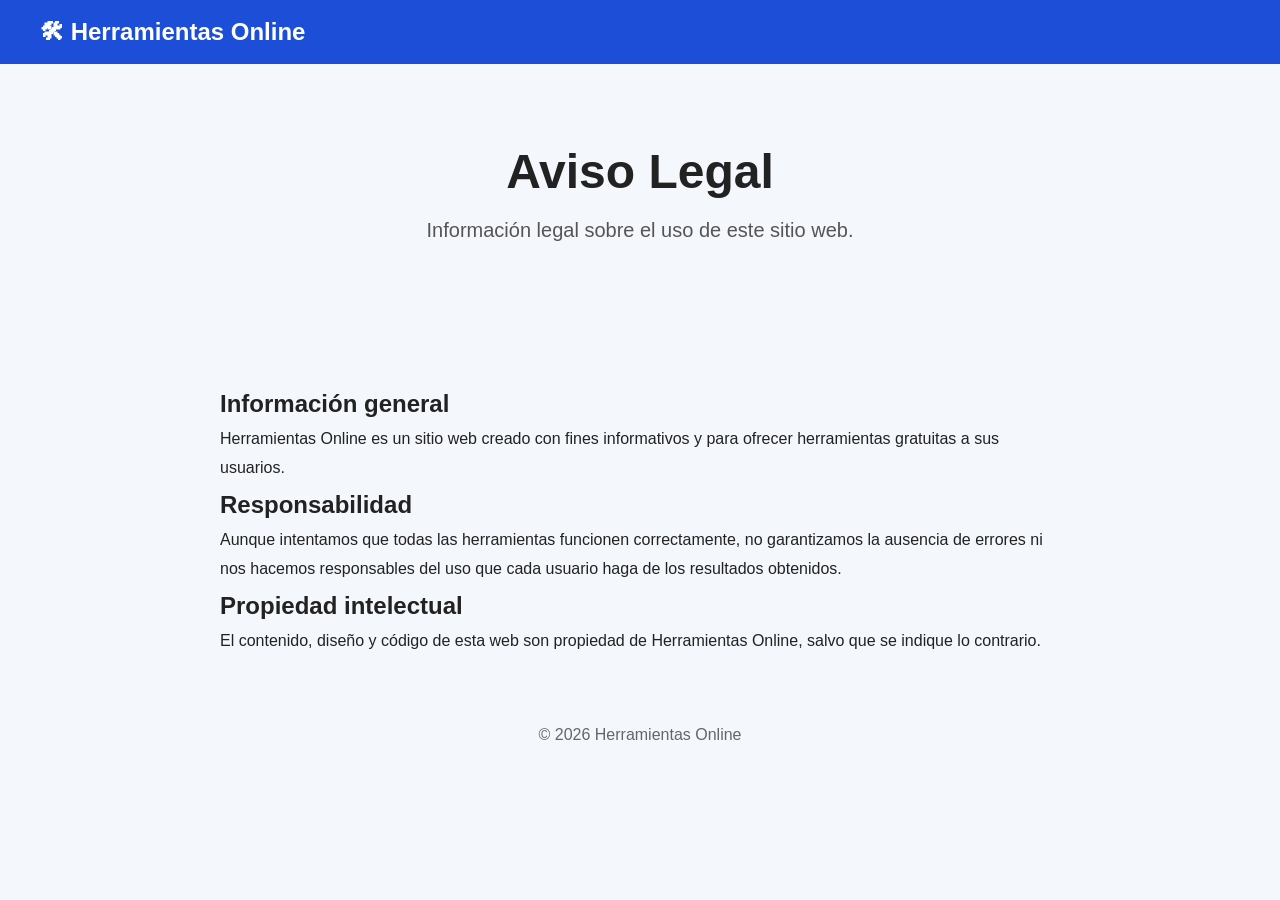
==== aviso-legal.html @ 1df258f4 "Create aviso-legal.html" ====
<!DOCTYPE html>
<html lang="es">
<head>
<meta charset="UTF-8">
<meta name="viewport" content="width=device-width, initial-scale=1.0">
<title>Aviso Legal | Herramientas Online</title>
<meta name="description" content="Aviso legal de Herramientas Online.">
<link rel="stylesheet" href="style.css">
</head>

<body>

<nav>
<div class="logo">
<a href="index.html" style="color:white;text-decoration:none;">
🛠 Herramientas Online
</a>
</div>
</nav>

<header class="hero">
<h1>Aviso Legal</h1>
<p>Información legal sobre el uso de este sitio web.</p>
</header>

<section style="max-width:900px;margin:auto;padding:30px;line-height:1.8;">

<h2>Información general</h2>

<p>
Herramientas Online es un sitio web creado con fines informativos y para ofrecer herramientas gratuitas a sus usuarios.
</p>

<h2>Responsabilidad</h2>

<p>
Aunque intentamos que todas las herramientas funcionen correctamente, no garantizamos la ausencia de errores ni nos hacemos responsables del uso que cada usuario haga de los resultados obtenidos.
</p>

<h2>Propiedad intelectual</h2>

<p>
El contenido, diseño y código de esta web son propiedad de Herramientas Online, salvo que se indique lo contrario.
</p>

</section>

<footer>
<p>© 2026 Herramientas Online</p>
</footer>

</body>
</html>
---- style.css ----
*{
    margin:0;
    padding:0;
    box-sizing:border-box;
}

body{
    font-family:Arial,Helvetica,sans-serif;
    background:#f4f7fb;
    color:#222;
}

nav{
    background:#1d4ed8;
    color:#fff;
    padding:18px 40px;
    position:sticky;
    top:0;
}

.logo{
    font-size:24px;
    font-weight:bold;
}

.hero{
    text-align:center;
    padding:80px 20px;
}

.hero h1{
    font-size:48px;
    margin-bottom:20px;
}

.hero p{
    font-size:20px;
    color:#555;
    margin-bottom:30px;
}

#buscar{
    width:90%;
    max-width:600px;
    padding:15px;
    font-size:18px;
    border-radius:10px;
    border:1px solid #ccc;
}

.grid{
    display:grid;
    grid-template-columns:repeat(auto-fit,minmax(260px,1fr));
    gap:25px;
    padding:50px;
}

.card{
    background:white;
    border-radius:15px;
    padding:25px;
    box-shadow:0 10px 25px rgba(0,0,0,.08);
    transition:.25s;
}

.card:hover{
    transform:translateY(-8px);
}

.card h2{
    margin-bottom:15px;
}

.card p{
    color:#666;
    margin-bottom:20px;
}

button{
    background:#2563eb;
    color:white;
    border:none;
    padding:12px 20px;
    border-radius:8px;
    cursor:pointer;
}

button:hover{
    background:#1d4ed8;
}

footer{
    text-align:center;
    padding:40px;
    color:#666;
}

@media(max-width:768px){
    .hero h1{
        font-size:34px;
    }

    .hero p{
        font-size:18px;
    }

    .grid{
        padding:20px;
    }
}
.logo{
    display:flex;
    align-items:center;
    gap:12px;
    font-size:24px;
    font-weight:bold;
}

.logo img{
    width:45px;
    height:45px;
    border-radius:10px;
}
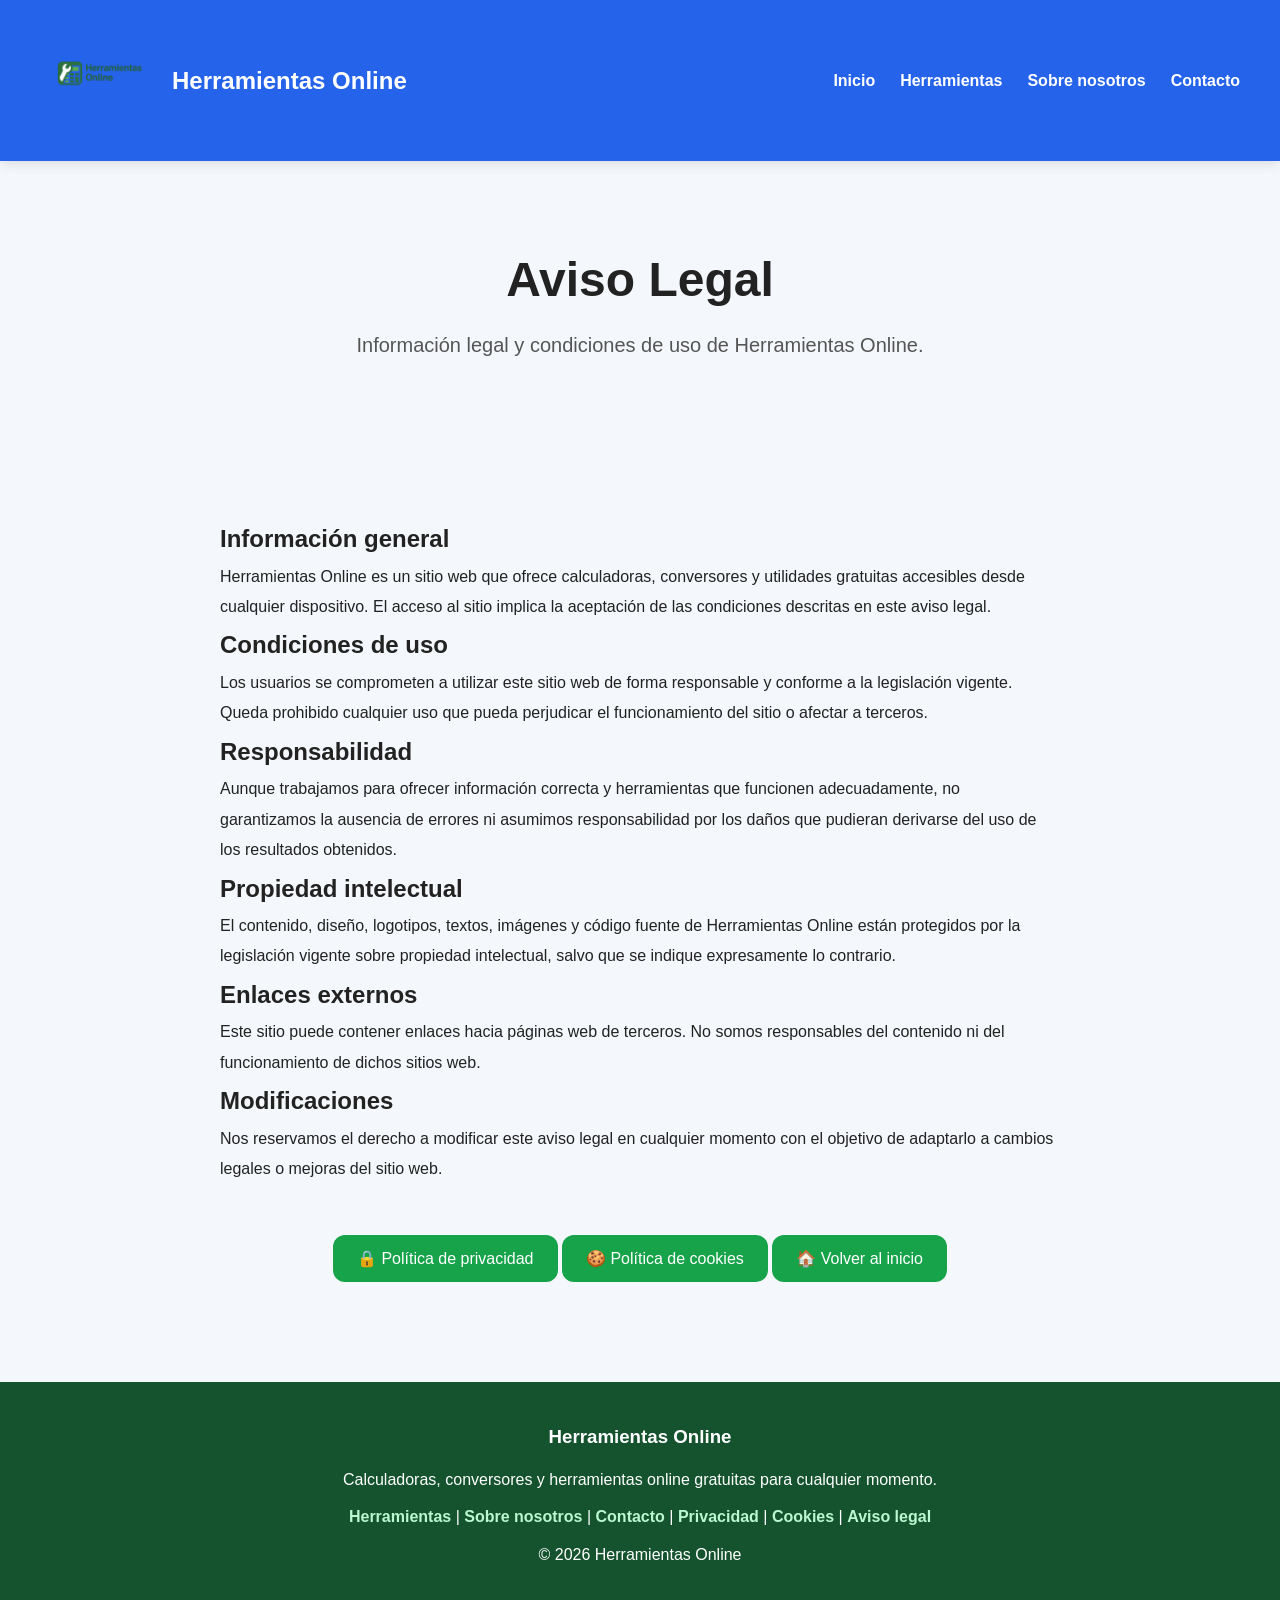
==== commit e3c4a633: "Update aviso-legal.html" ====
--- a/aviso-legal.html
+++ b/aviso-legal.html
@@ -1,53 +1,176 @@
 <!DOCTYPE html>
 <html lang="es">
 <head>
+
 <meta charset="UTF-8">
 <meta name="viewport" content="width=device-width, initial-scale=1.0">
+
 <title>Aviso Legal | Herramientas Online</title>
-<meta name="description" content="Aviso legal de Herramientas Online.">
+
+<meta name="description" content="Consulta el aviso legal de Herramientas Online y las condiciones de uso del sitio web.">
+
+<meta name="keywords" content="aviso legal, condiciones de uso, herramientas online">
+
 <link rel="stylesheet" href="style.css">
+<link rel="icon" type="image/png" href="favicon.png">
+
 </head>
 
 <body>
 
-<nav>
+<nav class="navbar">
+
 <div class="logo">
-<a href="index.html" style="color:white;text-decoration:none;">
-🛠 Herramientas Online
+
+<a href="index.html">
+<img src="logo.png" alt="Herramientas Online">
 </a>
+
+<span>Herramientas Online</span>
+
 </div>
+
+<ul class="menu">
+
+<li><a href="index.html">Inicio</a></li>
+
+<li><a href="todas-las-herramientas.html">Herramientas</a></li>
+
+<li><a href="sobre-nosotros.html">Sobre nosotros</a></li>
+
+<li><a href="contacto.html">Contacto</a></li>
+
+</ul>
+
 </nav>
 
 <header class="hero">
+
 <h1>Aviso Legal</h1>
-<p>Información legal sobre el uso de este sitio web.</p>
+
+<p>
+Información legal y condiciones de uso de Herramientas Online.
+</p>
+
 </header>
 
-<section style="max-width:900px;margin:auto;padding:30px;line-height:1.8;">
+<section style="max-width:900px;margin:auto;padding:30px;line-height:1.9;">
 
 <h2>Información general</h2>
 
 <p>
-Herramientas Online es un sitio web creado con fines informativos y para ofrecer herramientas gratuitas a sus usuarios.
+Herramientas Online es un sitio web que ofrece calculadoras, conversores y utilidades gratuitas accesibles desde cualquier dispositivo. El acceso al sitio implica la aceptación de las condiciones descritas en este aviso legal.
+</p>
+
+<h2>Condiciones de uso</h2>
+
+<p>
+Los usuarios se comprometen a utilizar este sitio web de forma responsable y conforme a la legislación vigente. Queda prohibido cualquier uso que pueda perjudicar el funcionamiento del sitio o afectar a terceros.
 </p>
 
 <h2>Responsabilidad</h2>
 
 <p>
-Aunque intentamos que todas las herramientas funcionen correctamente, no garantizamos la ausencia de errores ni nos hacemos responsables del uso que cada usuario haga de los resultados obtenidos.
+Aunque trabajamos para ofrecer información correcta y herramientas que funcionen adecuadamente, no garantizamos la ausencia de errores ni asumimos responsabilidad por los daños que pudieran derivarse del uso de los resultados obtenidos.
 </p>
 
 <h2>Propiedad intelectual</h2>
 
 <p>
-El contenido, diseño y código de esta web son propiedad de Herramientas Online, salvo que se indique lo contrario.
+El contenido, diseño, logotipos, textos, imágenes y código fuente de Herramientas Online están protegidos por la legislación vigente sobre propiedad intelectual, salvo que se indique expresamente lo contrario.
+</p>
+
+<h2>Enlaces externos</h2>
+
+<p>
+Este sitio puede contener enlaces hacia páginas web de terceros. No somos responsables del contenido ni del funcionamiento de dichos sitios web.
+</p>
+
+<h2>Modificaciones</h2>
+
+<p>
+Nos reservamos el derecho a modificar este aviso legal en cualquier momento con el objetivo de adaptarlo a cambios legales o mejoras del sitio web.
+</p>
+
+<p style="text-align:center;margin-top:50px;">
+
+<a href="privacidad.html">
+<button>🔒 Política de privacidad</button>
+</a>
+
+<a href="cookies.html">
+<button>🍪 Política de cookies</button>
+</a>
+
+<a href="index.html">
+<button>🏠 Volver al inicio</button>
+</a>
+
 </p>
 
 </section>
 
 <footer>
+
+<h3>Herramientas Online</h3>
+
+<p>
+Calculadoras, conversores y herramientas online gratuitas para cualquier momento.
+</p>
+
+<p>
+
+<a href="todas-las-herramientas.html">Herramientas</a> |
+
+<a href="sobre-nosotros.html">Sobre nosotros</a> |
+
+<a href="contacto.html">Contacto</a> |
+
+<a href="privacidad.html">Privacidad</a> |
+
+<a href="cookies.html">Cookies</a> |
+
+<a href="aviso-legal.html">Aviso legal</a>
+
+</p>
+
 <p>© 2026 Herramientas Online</p>
+
 </footer>
+
+<button id="subir">⬆️</button>
+
+<script>
+
+const boton=document.getElementById("subir");
+
+window.onscroll=function(){
+
+if(window.scrollY>300){
+
+boton.style.display="block";
+
+}else{
+
+boton.style.display="none";
+
+}
+
+};
+
+boton.onclick=function(){
+
+window.scrollTo({
+
+top:0,
+
+behavior:"smooth"
+
+});
+
+};
+
+</script>
 
 </body>
 </html>
--- a/style.css
+++ b/style.css
@@ -1,123 +1,834 @@
+/* =======================================================
+   RESET
+======================================================= */
+
 *{
     margin:0;
     padding:0;
     box-sizing:border-box;
 }
 
+/* =======================================================
+   VARIABLES
+======================================================= */
+
+:root{
+
+    --verde:#16a34a;
+    --verde-hover:#15803d;
+
+    --azul:#2563eb;
+    --azul-hover:#1d4ed8;
+
+    --gris:#555;
+    --texto:#222;
+
+    --fondo:#f4f7fb;
+    --blanco:#ffffff;
+
+    --radio:16px;
+
+    --sombra:0 8px 20px rgba(0,0,0,.08);
+
+}
+
+/* =======================================================
+   BODY
+======================================================= */
+
 body{
+
     font-family:Arial,Helvetica,sans-serif;
-    background:#f4f7fb;
-    color:#222;
-}
-
-nav{
-    background:#1d4ed8;
-    color:#fff;
-    padding:18px 40px;
+
+    background:var(--fondo);
+
+    color:var(--texto);
+
+    line-height:1.6;
+
+}
+
+/* =======================================================
+   ENLACES
+======================================================= */
+
+a{
+
+    text-decoration:none;
+
+}
+
+/* =======================================================
+   NAVBAR
+======================================================= */
+
+.navbar{
+
     position:sticky;
+
     top:0;
+
+    z-index:1000;
+
+    display:flex;
+
+    justify-content:space-between;
+
+    align-items:center;
+
+    padding:15px 40px;
+
+    background:var(--azul);
+
+    box-shadow:0 2px 12px rgba(0,0,0,.12);
+
+    flex-wrap:wrap;
+
 }
 
 .logo{
+
+    display:flex;
+
+    align-items:center;
+
+    gap:12px;
+
     font-size:24px;
+
     font-weight:bold;
-}
+
+    color:white;
+
+}
+
+.logo img{
+
+    width:120px;
+
+    height:auto;
+
+}
+
+.menu{
+
+    display:flex;
+
+    list-style:none;
+
+    gap:25px;
+
+}
+
+.menu a{
+
+    color:white;
+
+    font-weight:bold;
+
+    transition:.3s;
+
+}
+
+.menu a:hover{
+
+    color:#bbf7d0;
+
+}
+
+/* =======================================================
+   HERO
+======================================================= */
 
 .hero{
+
     text-align:center;
-    padding:80px 20px;
+
+    padding:90px 20px;
+
 }
 
 .hero h1{
+
     font-size:48px;
+
     margin-bottom:20px;
+
+    line-height:1.2;
+
 }
 
 .hero p{
+
     font-size:20px;
-    color:#555;
-    margin-bottom:30px;
-}
+
+    color:var(--gris);
+
+    max-width:850px;
+
+    margin:auto;
+
+    margin-bottom:35px;
+
+}
+
+/* =======================================================
+   BOTONES
+======================================================= */
+
+button{
+
+    background:var(--verde);
+
+    color:white;
+
+    border:none;
+
+    padding:14px 24px;
+
+    border-radius:12px;
+
+    cursor:pointer;
+
+    font-size:16px;
+
+    transition:.3s;
+
+}
+
+button:hover{
+
+    background:var(--verde-hover);
+
+    transform:translateY(-2px);
+
+}
+
+/* =======================================================
+   BOTONES HERO
+======================================================= */
+
+.hero-buttons{
+
+    display:flex;
+
+    justify-content:center;
+
+    gap:20px;
+
+    margin:30px 0;
+
+    flex-wrap:wrap;
+
+}
+
+/* =======================================================
+   BUSCADOR
+======================================================= */
 
 #buscar{
+
     width:90%;
-    max-width:600px;
-    padding:15px;
+
+    max-width:650px;
+
+    padding:16px;
+
+    border-radius:12px;
+
+    border:1px solid #ddd;
+
+    font-size:17px;
+
+    outline:none;
+
+    transition:.3s;
+
+}
+
+#buscar:focus{
+
+    border-color:var(--verde);
+
+    box-shadow:0 0 10px rgba(22,163,74,.2);
+
+}
+
+/* =======================================================
+   CATEGORÍAS
+======================================================= */
+
+.categorias{
+
+    display:flex;
+
+    justify-content:center;
+
+    flex-wrap:wrap;
+
+    gap:15px;
+
+    margin:35px 0;
+
+}
+
+.categoria{
+
+    background:var(--verde);
+
+    color:white;
+
+    border-radius:30px;
+
+    padding:12px 22px;
+
+    transition:.3s;
+
+}
+
+.categoria:hover{
+
+    background:var(--verde-hover);
+
+    transform:scale(1.05);
+
+}
+
+/* =======================================================
+   GRID PRINCIPAL
+======================================================= */
+
+.grid{
+
+    display:grid;
+
+    grid-template-columns:repeat(auto-fit,minmax(270px,1fr));
+
+    gap:30px;
+
+    padding:60px 40px;
+
+}
+/* =======================================================
+   TARJETAS
+======================================================= */
+
+.card{
+
+    background:var(--blanco);
+
+    border-radius:var(--radio);
+
+    box-shadow:var(--sombra);
+
+    padding:25px;
+
+    display:flex;
+
+    flex-direction:column;
+
+    justify-content:space-between;
+
+    min-height:230px;
+
+    transition:.3s;
+
+}
+
+.card:hover{
+
+    transform:translateY(-8px);
+
+    box-shadow:0 16px 35px rgba(0,0,0,.15);
+
+}
+
+.card h2{
+
+    color:var(--verde);
+
+    margin-bottom:15px;
+
+    font-size:24px;
+
+}
+
+.card p{
+
+    color:var(--gris);
+
+    margin-bottom:20px;
+
+    flex:1;
+
+}
+
+.card button{
+
+    width:100%;
+
+}
+
+/* =======================================================
+   ESTADÍSTICAS
+======================================================= */
+
+.estadisticas{
+
+    display:flex;
+
+    justify-content:center;
+
+    gap:30px;
+
+    flex-wrap:wrap;
+
+    padding:20px;
+
+    margin:30px 0 60px;
+
+}
+
+.dato{
+
+    background:var(--blanco);
+
+    width:180px;
+
+    padding:25px;
+
+    text-align:center;
+
+    border-radius:var(--radio);
+
+    box-shadow:var(--sombra);
+
+    transition:.3s;
+
+}
+
+.dato:hover{
+
+    transform:translateY(-5px);
+
+}
+
+.dato h2{
+
+    font-size:42px;
+
+    color:var(--verde);
+
+}
+
+.dato p{
+
+    margin-top:10px;
+
+    color:var(--gris);
+
+}
+
+/* =======================================================
+   PRESENTACIÓN
+======================================================= */
+
+.presentacion{
+
+    max-width:900px;
+
+    margin:70px auto;
+
+    padding:20px;
+
+    text-align:center;
+
+}
+
+.presentacion h2{
+
+    font-size:34px;
+
+    color:var(--verde);
+
+    margin-bottom:20px;
+
+}
+
+.presentacion p{
+
     font-size:18px;
+
+    color:var(--gris);
+
+}
+
+/* =======================================================
+   VENTAJAS
+======================================================= */
+
+.ventajas{
+
+    padding:60px 20px;
+
+    text-align:center;
+
+}
+
+.ventajas-grid{
+
+    display:grid;
+
+    grid-template-columns:repeat(auto-fit,minmax(260px,1fr));
+
+    gap:25px;
+
+    margin-top:40px;
+
+}
+
+.ventaja{
+
+    background:var(--blanco);
+
+    padding:25px;
+
+    border-radius:var(--radio);
+
+    box-shadow:var(--sombra);
+
+    transition:.3s;
+
+}
+
+.ventaja:hover{
+
+    transform:translateY(-6px);
+
+}
+
+.ventaja h3{
+
+    color:var(--verde);
+
+    margin-bottom:15px;
+
+}
+
+/* =======================================================
+   ÚLTIMAS HERRAMIENTAS
+======================================================= */
+
+.ultimas{
+
+    padding:60px 20px;
+
+}
+
+.ultimas h2{
+
+    text-align:center;
+
+    margin-bottom:40px;
+
+}
+
+.ultimas-grid{
+
+    display:grid;
+
+    grid-template-columns:repeat(auto-fit,minmax(260px,1fr));
+
+    gap:25px;
+
+}
+
+.ultima-card{
+
+    background:var(--blanco);
+
+    border-radius:var(--radio);
+
+    box-shadow:var(--sombra);
+
+    padding:25px;
+
+    color:var(--texto);
+
+    transition:.3s;
+
+}
+
+.ultima-card:hover{
+
+    transform:translateY(-8px);
+
+}
+
+.ultima-card h3{
+
+    color:var(--verde);
+
+    margin-bottom:15px;
+
+}
+
+/* =======================================================
+   LISTAS
+======================================================= */
+
+section ul{
+
+    list-style:none;
+
+    margin-top:20px;
+
+}
+
+section ul li{
+
+    margin:12px 0;
+
+}
+
+section ul li a{
+
+    color:var(--verde);
+
+    font-weight:bold;
+
+    font-size:20px;
+
+}
+
+section ul li a:hover{
+
+    text-decoration:underline;
+
+}
+
+/* =======================================================
+   FOOTER
+======================================================= */
+
+footer{
+
+    margin-top:70px;
+
+    background:#14532d;
+
+    color:white;
+
+    text-align:center;
+
+    padding:40px 20px;
+
+}
+
+footer h3{
+
+    margin-bottom:15px;
+
+}
+
+footer p{
+
+    margin:12px 0;
+
+}
+
+footer a{
+
+    color:#bbf7d0;
+
+    font-weight:bold;
+
+}
+
+footer a:hover{
+
+    text-decoration:underline;
+
+}
+
+/* =======================================================
+   BOTÓN SUBIR
+======================================================= */
+
+#subir{
+
+    display:none;
+
+    position:fixed;
+
+    right:25px;
+
+    bottom:25px;
+
+    width:55px;
+
+    height:55px;
+
+    border-radius:50%;
+
+    background:var(--verde);
+
+    color:white;
+
+    border:none;
+
+    cursor:pointer;
+
+    font-size:22px;
+
+    box-shadow:0 6px 16px rgba(0,0,0,.25);
+
+    transition:.3s;
+
+}
+
+#subir:hover{
+
+    background:var(--verde-hover);
+
+    transform:scale(1.1);
+
+}
+
+/* =======================================================
+   RESPONSIVE
+======================================================= */
+
+@media(max-width:768px){
+
+.navbar{
+
+    flex-direction:column;
+
+    gap:20px;
+
+    padding:20px;
+
+}
+
+.menu{
+
+    justify-content:center;
+
+    flex-wrap:wrap;
+
+    gap:15px;
+
+}
+
+.logo{
+
+    flex-direction:column;
+
+    text-align:center;
+
+}
+
+.logo img{
+
+    width:90px;
+
+}
+
+.hero{
+
+    padding:70px 20px;
+
+}
+
+.hero h1{
+
+    font-size:34px;
+
+}
+
+.hero p{
+
+    font-size:18px;
+
+}
+
+.grid{
+
+    padding:25px;
+
+}
+
+.card{
+
+    min-height:auto;
+
+}
+
+.dato{
+
+    width:100%;
+
+    max-width:250px;
+
+}
+
+}
+/* ==========================================
+   CAJAS DE HERRAMIENTAS
+========================================== */
+
+.herramienta{
+
+    max-width:700px;
+
+    margin:60px auto;
+
+    background:white;
+
+    padding:35px;
+
+    border-radius:16px;
+
+    box-shadow:0 8px 20px rgba(0,0,0,.08);
+
+}
+
+.herramienta input,
+.herramienta select{
+
+    width:100%;
+
+    padding:14px;
+
+    margin:12px 0;
+
+    border:1px solid #ddd;
+
     border-radius:10px;
-    border:1px solid #ccc;
-}
-
-.grid{
-    display:grid;
-    grid-template-columns:repeat(auto-fit,minmax(260px,1fr));
-    gap:25px;
-    padding:50px;
-}
-
-.card{
-    background:white;
-    border-radius:15px;
-    padding:25px;
-    box-shadow:0 10px 25px rgba(0,0,0,.08);
-    transition:.25s;
-}
-
-.card:hover{
-    transform:translateY(-8px);
-}
-
-.card h2{
-    margin-bottom:15px;
-}
-
-.card p{
-    color:#666;
-    margin-bottom:20px;
-}
-
-button{
-    background:#2563eb;
-    color:white;
-    border:none;
-    padding:12px 20px;
-    border-radius:8px;
-    cursor:pointer;
-}
-
-button:hover{
-    background:#1d4ed8;
-}
-
-footer{
-    text-align:center;
-    padding:40px;
-    color:#666;
-}
-
-@media(max-width:768px){
-    .hero h1{
-        font-size:34px;
-    }
-
-    .hero p{
-        font-size:18px;
-    }
-
-    .grid{
-        padding:20px;
-    }
-}
-.logo{
-    display:flex;
-    align-items:center;
-    gap:12px;
-    font-size:24px;
-    font-weight:bold;
-}
-
-.logo img{
-    width:45px;
-    height:45px;
+
+    font-size:17px;
+
+}
+
+.resultado{
+
+    margin-top:25px;
+
+    padding:20px;
+
+    border-left:5px solid #16a34a;
+
+    background:#f0fdf4;
+
     border-radius:10px;
-}
+
+}
+
+.resultado h3{
+
+    margin-bottom:10px;
+
+    color:#15803d;
+
+}
